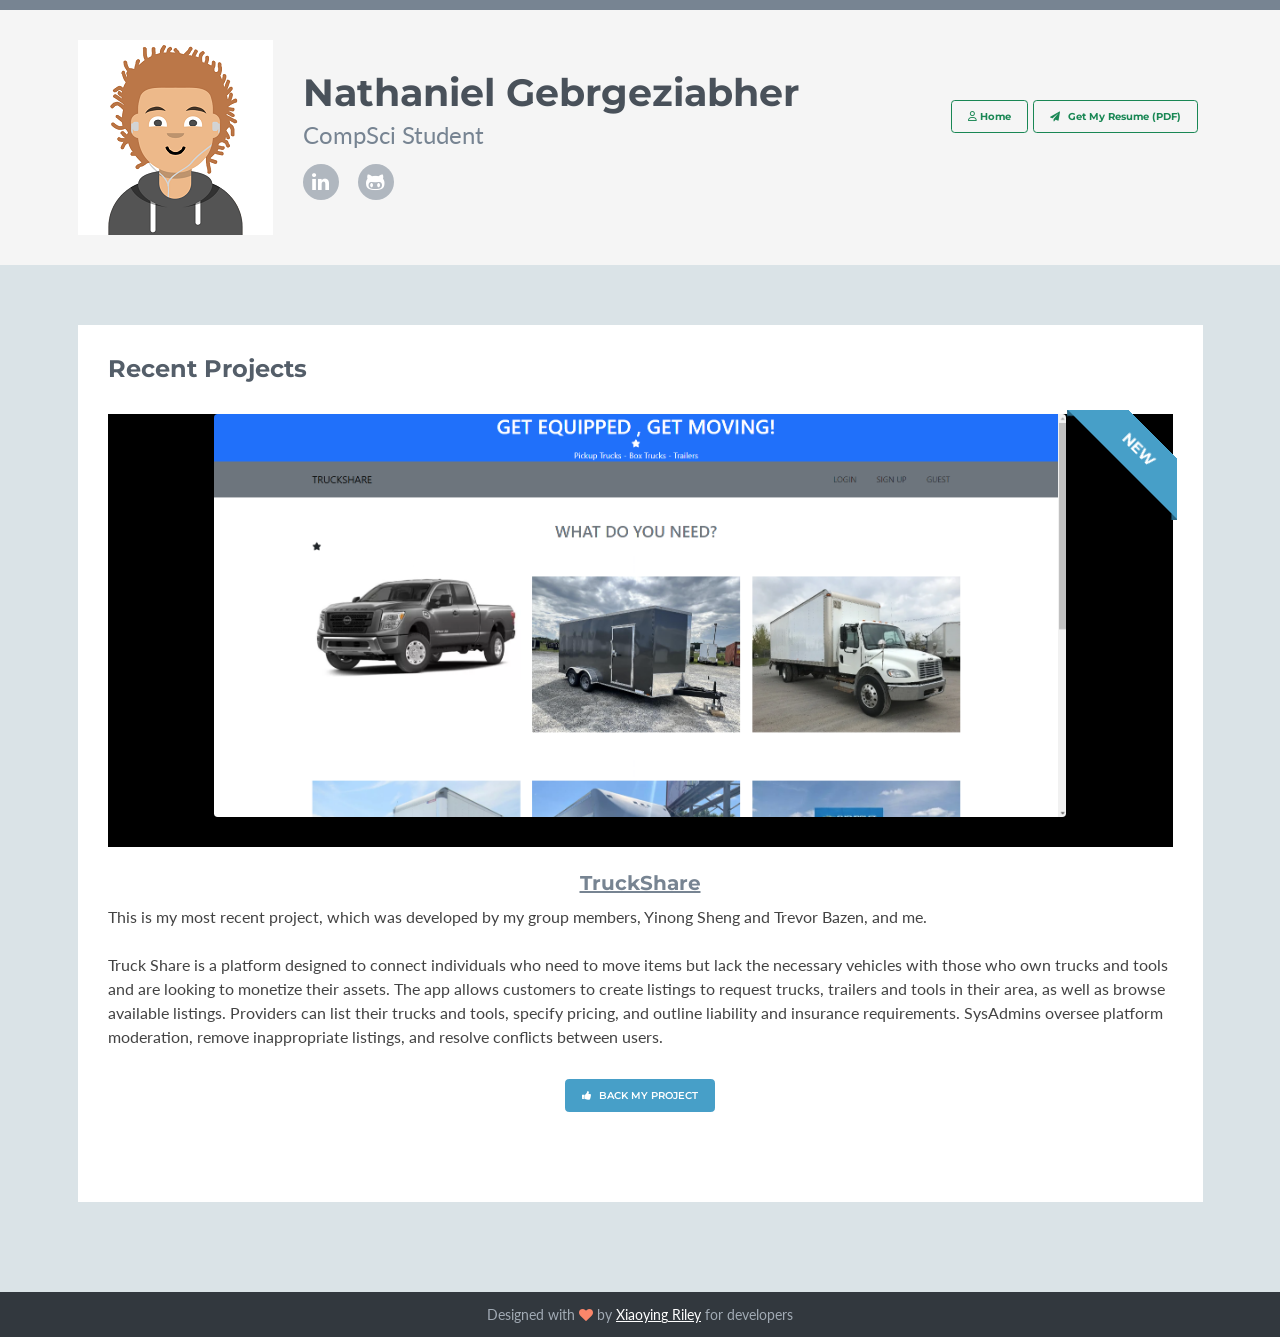
==== projects.html @ 09d4ef80 "projects" ====
<!DOCTYPE html>
<html lang="en">
<head>
    <title>Nathaniel Gebregziabher - Projects</title>
    <!-- Meta -->
    <meta charset="utf-8">
    <meta http-equiv="X-UA-Compatible" content="IE=edge">
    <meta name="viewport" content="width=device-width, initial-scale=1.0">
    <link rel="shortcut icon" href="favicon.ico">
    <link href='http://fonts.googleapis.com/css?family=Lato:300,400,300italic,400italic' rel='stylesheet'
          type='text/css'>
    <link href='http://fonts.googleapis.com/css?family=Montserrat:400,700' rel='stylesheet' type='text/css'>
    <!-- Global CSS -->
    <link rel="stylesheet" href="assets/plugins/bootstrap/css/bootstrap.min.css">
    <link rel="stylesheet"
          href="https://cdnjs.cloudflare.com/ajax/libs/font-awesome/6.0.0-beta3/css/all.min.css"/>
    <link href="https://cdn.jsdelivr.net/npm/bootstrap@5.3.0-alpha1/dist/css/bootstrap.min.css"
          rel="stylesheet"/>
    <!--    Plugins CSS-->
    <link rel="stylesheet" href="assets/plugins/font-awesome/css/font-awesome.css">
    <!-- Theme CSS -->
    <link id="theme-style" rel="stylesheet" href="assets/css/styles.css">
</head>
<body>
<!-- ******HEADER****** -->
<header class="header">
    <div class="container">
        <img class="profile-image img-responsive pull-left" src="assets/images/avatar.png" alt="Avatar"/>
        <div class="profile-content pull-left">
            <h1 class="name">Nathaniel Gebrgeziabher</h1>
            <h2 class="desc">CompSci Student</h2>
            <ul class="social list-inline">
                <li class="list-inline-item">
                    <a href="http://linkedin.com/in/nathaniel-gebregziabher-b1441126b">
                        <i class="fa fa-linkedin"></i>
                    </a>
                </li>
                <li class="list-inline-item">
                    <a href="https://github.com/NateG1102">
                        <i class="fa fa-github-alt"></i>
                    </a>
                </li>
            </ul>
        </div>
        <div class="col-12 col-md-auto pull-right">
            <a class="btn btn-outline-success me-2" href="assets/files/resume (1).pdf" target="_blank"><i
                    class="fa fa-paper-plane"></i>
                Get My Resume (PDF)</a>
        </div><!--//col-->
        <div class="col-12 col-md-auto pull-right">
            <a class="btn btn-outline-success me-2" href="index.html" target="_blank"><i
                    class="fa-regular fa-user"></i>
                Home</a>
        </div><!--//col-->
    </div>
    <!--//container-->
</header>
<div class="container sections-wrapper">
    <div class="primary ">
        <!--//section-->
        <section class="latest section">
            <div class="section-inner" id="projects" name="projects">
                <h2 class="heading">Recent Projects</h2>
                <div class="item featured text-center">

                    <div class="featured-image has-ribbon" style="background-color:black">
                        <a href="https://github.com/kylinblue/TruckShare-CSC340" target="_blank">
                            <img class="img-fluid project-image rounded shadow-sm"
                                 src="assets/images/projects/TruckShare.png" alt="project name"
                                 style="width:80%"/>
                        </a>
                        <div class="ribbon">
                            <div class="text">New</div>
                        </div>
                    </div>

                    <h3 class="title mb-3"><a href="https://github.com/kylinblue/TruckShare-CSC340"
                                              target="_blank"> <br>TruckShare</a>
                    </h3>

                    <div class="desc text-start">
                        <p>This is my most recent project, which was developed by my group members, Yinong Sheng and Trevor Bazen, and me.
                            <br><br> Truck Share is a platform designed to connect individuals who need to move items but lack the necessary
                            vehicles with those who own trucks and tools and are looking to monetize their assets. The app allows customers to
                            create listings to request trucks, trailers and tools in their area, as well as browse available listings. Providers
                            can list their trucks and tools, specify pricing, and outline liability and insurance requirements. SysAdmins oversee
                            platform moderation, remove inappropriate listings, and resolve conflicts between users. </p>
                    </div><!--//desc-->
                    <a class="btn btn-cta-secondary" href="https://github.com/uncg-csc340/dyvert" target="_blank"><i
                            class="fa fa-thumbs-up"></i> Back my project</a>
                </div><!--//item-->
                <!--//content comes from API-->
                <div id="gallery"
                     class="row row-cols-1 row-cols-md-4 g-4 justify-content-center mt-auto github-link">

                </div>
            </div>
            <!--//section-inner-->
        </section>
        <!--//section-->
    </div>
</div>

<!-- ******FOOTER****** -->
<footer class="footer">
    <div class="container text-center">
        <!--/* This template is released under the Creative Commons Attribution 3.0 License. Please keep the attribution link below when using for your own project. Thank you for your support. :) If you'd like to use the template without the attribution, you can check out other license options via our website: themes.3rdwavemedia.com */-->
        <small class="copyright">Designed with <i class="fa fa-heart"></i> by <a href="http://themes.3rdwavemedia.com"
                                                                                 target="_blank">Xiaoying Riley</a> for
            developers </small>
    </div>
    <!--//container-->
</footer>
<!--//footer-->
<!-- Javascript -->
<script type="text/javascript" src="assets/plugins/jquery-1.11.3.min.js"></script>
<script type="text/javascript" src="assets/plugins/bootstrap/js/bootstrap.min.js"></script>
<script type="text/javascript" src="assets/plugins/jquery-rss/dist/jquery.rss.min.js"></script>
<!-- custom js -->
<script type="text/javascript" src="assets/js/main.js"></script>

</body>
</html>
---- assets/css/styles.css ----
/*   
 * Template Name: Developer - Responsive Website Template for Developers
 * Version: 1.5
 * Author: Xiaoying Riley
 * Twitter: @3rdwave_themes
 * License: Creative Commons Attribution 3.0 License
 * Website: http://themes.3rdwavemedia.com/
*/
/* ======= Base ======= */
body {
  font-family: 'Lato', arial, sans-serif;
  color: #434343;
  background: #DAE3E7;
  font-size: 16px;
  -webkit-font-smoothing: antialiased;
  -moz-osx-font-smoothing: grayscale;
}
h1,
h2,
h3,
h4,
h5,
h6 {
  font-family: 'Montserrat', sans-serif;
  font-weight: 700;
  color: #778492;
}
a {
  color: #3AAA64;
  -webkit-transition: all 0.4s ease-in-out;
  -moz-transition: all 0.4s ease-in-out;
  -ms-transition: all 0.4s ease-in-out;
  -o-transition: all 0.4s ease-in-out;
}
a:hover {
  text-decoration: underline;
  color: #5f6b77;
  color: #2d844e;
}
a:focus {
  text-decoration: none;
}
.btn,
a.btn {
  -webkit-transition: all 0.4s ease-in-out;
  -moz-transition: all 0.4s ease-in-out;
  -ms-transition: all 0.4s ease-in-out;
  -o-transition: all 0.4s ease-in-out;
  font-family: 'Montserrat', arial, sans-serif;
  padding: 8px 16px;
  font-weight: bold;
}
.btn .fa,
a.btn .fa {
  margin-right: 5px;
}
.btn:focus,
a.btn:focus {
  color: #fff;
}
a.btn-cta-primary,
.btn-cta-primary {
  background: #54ba4e;
  border: 1px solid #54ba4e;
  color: #fff;
  font-weight: 600;
  text-transform: uppercase;
}
a.btn-cta-primary:hover,
.btn-cta-primary:hover {
  background: #49ac43;
  border: 1px solid #49ac43;
  color: #fff;
}
a.btn-cta-secondary,
.btn-cta-secondary {
  background: #479FC8;
  border: 1px solid #479FC8;
  color: #fff;
  font-weight: 600;
  text-transform: uppercase;
}
a.btn-cta-secondary:hover,
.btn-cta-secondary:hover {
  background: #3893bd;
  border: 1px solid #3893bd;
  color: #fff;
}
.text-highlight {
  color: #32383e;
}
.label-theme {
  background: #3AAA64;
  font-size: 12px;
}
a.dotted-link {
  border-bottom: 1px dotted #778492;
  color: #778492;
}
a.dotted-link:hover {
  text-decoration: none;
  color: #49515a;
}
/*
iframe {

    .header {
        padding: 0;
    }
}

.iframe-wrapper {
    overflow: auto;
    -webkit-overflow-scrolling:touch;
}
*/
/* ======= Header ======= */
.header {
  padding: 30px 0;
  background: #f5f5f5;
  border-top: 10px solid #778492;
}
.header .btn {
  margin-top: 60px;
  font-weight: bold;
}
.header .profile-image {
  margin-right: 30px;
}
.header .profile-content .name {
  color: #49515a;
  font-size: 38px;
  margin-bottom: 5px;
  margin-top: 30px;
}
.header .profile-content .desc {
  color: #778492;
  font-family: "Lato", arial, sans-serif;
  font-weight: 400;
  font-size: 24px;
  margin-top: 0;
  margin-bottom: 15px;
}
.header .profile-content .social a {
  background: #b0b7bf;
  width: 36px;
  height: 36px;
  display: inline-block;
  -webkit-border-radius: 50%;
  -moz-border-radius: 50%;
  -ms-border-radius: 50%;
  -o-border-radius: 50%;
  border-radius: 50%;
  -moz-background-clip: padding;
  -webkit-background-clip: padding-box;
  background-clip: padding-box;
  color: #fff;
  text-align: center;
}
.header .profile-content .social a:hover {
  background: #778492;
}
.header .profile-content .social a .fa {
  font-size: 20px;
  padding-top: 8px;
}
/* ======= Sections======= */
.sections-wrapper {
  padding-top: 60px;
  padding-bottom: 60px;
}
.section {
  margin-bottom: 30px;
}
.section .section-inner {
  background: #fff;
  padding: 30px;
}
.section .heading {
  margin-top: 0;
  margin-bottom: 30px;
  color: #545e69;
  font-size: 24px;
}
.section .content .more-link .fa {
  margin-right: 5px;
  font-size: 14px;
}
/* About Section */
/* Latest Section */
/* Latest Section */
.latest .item {
  margin-bottom: 30px;
}

.latest .item .title {
  font-size: 18px;
  margin-top: 0;
}

.latest .item .title .label {
  margin-left: 5px;
  font-size: 12px;
}

.latest .item .title a {
  color: #778492;
}

.latest .item .title a:hover {
  color: #5f6b77;
}

.latest .item .project-image:hover {
  -webkit-opacity: 0.8;
  -moz-opacity: 0.8;
  opacity: 0.8;
}

.latest .divider {
  margin-bottom: 60px;
}

.latest .featured {
  margin-bottom: 60px;
}

.latest .featured .title {
  font-size: 20px;
  margin-bottom: 5px;
  font-size: 20px;
}

.latest .featured .summary {
  margin-bottom: 30px;
  color: #778492;
}

.latest .featured img {
  margin-bottom: 30px;
}

.latest .featured-image {
  position: relative;
}

.latest .featured .desc {
  margin-bottom: 30px;
}

.latest .has-ribbon {
  position: relative;
  display: inline-block;
}

.latest .has-ribbon .text {
  background: #3AAA64;
  color: #fff;
}

.latest .has-ribbon .ribbon {
  position: absolute;
  top: -4px;
  right: -4px;
  width: 110px;
  height: 110px;
  overflow: hidden;
}

.latest .has-ribbon .ribbon .text {
  font-family: 'Montserrat', sans-serif;
  position: relative;
  left: -8px;
  top: 18px;
  width: 158px;
  padding: 10px 10px;
  font-size: 15px;
  font-weight: bold;
  text-align: center;
  text-transform: uppercase;
  color: #fff;
  background-color: #479FC8;
  -webkit-transform: rotate(45deg) translate3d(0, 0, 0);
  -moz-transform: rotate(45deg) translate3d(0, 0, 0);
  -ms-transform: rotate(45deg) translate3d(0, 0, 0);
  -o-transform: rotate(45deg) translate3d(0, 0, 0);
  }

.latest .has-ribbon .ribbon .text:before, .latest .has-ribbon .ribbon .text:after {
  content: '';
  position: absolute;
  bottom: -5px;
  border-top: 5px solid #276582;
  border-left: 5px solid transparent;
  border-right: 5px solid transparent;
}

.latest .has-ribbon .ribbon .text:before {
  left: 0;
}

.latest .has-ribbon .ribbon .text:after {
  right: 0;
}
/* Projects Section */
.projects .item {
  margin-bottom: 30px;
}
.projects .item .title {
  font-size: 16px;
  margin-top: 0;
  margin-bottom: 5px;
  line-height: 1.5;
}
.projects .item .title a {
  color: #778492;
}
.projects .item .title a:hover {
  color: #5f6b77;
}
/* Work Section */
.experience .item {
  margin-bottom: 30px;
}
.experience .item .title {
  font-size: 16px;
  margin-top: 0;
  margin-bottom: 5px;
  line-height: 1.5;
}
.experience .item .title .place {
  color: #999;
  font-weight: normal;
}
.experience .item .title .place a {
  color: #999;
}
.experience .item .title .place a:hover {
  color: #666666;
}
.experience .item .title .year {
  color: #999;
  font-weight: normal;
}
/* Git section */
.github-graph {
  margin-bottom: 30px;
}
.github-graph .js-calendar-graph-svg {
  max-width: 100%;
}
.ghfeed {
  height: 600px;
}
.ghfeed,
.ghfeed *,
.ghfeed *:before,
.ghfeed *:after {
  -webkit-box-sizing: content-box;
  -moz-box-sizing: content-box;
  box-sizing: content-box;
}
/* Info Section */
.info .fa {
  margin-right: 15px;
  color: #ccd1d6;
}
.info .fa.fa-envelope-o {
  font-size: 14px;
}
.info ul {
  margin-bottom: 0;
}
.info li {
  margin-bottom: 15px;
}
.info li:last-child {
  margin-bottom: 0;
}
/* Skills Section */
.skills .intro {
  margin-bottom: 30px;
}
.skills .skillset .item {
  margin-bottom: 30px;
}
.skills .skillset .level-title {
  font-size: 16px;
  position: relative;
  margin-top: 0;
  margin-bottom: 10;
}
.skills .skillset .level-title .level-label {
  color: #ccd1d6;
  font-size: 14px;
  font-weight: 400;
  font-family: "Lato", arial, sans-serif;
  position: absolute;
  right: 0;
  top: 0;
}
.skills .skillset .level-bar {
  height: 15px;
  background: #e8e8e8;
}
.skills .skillset .level-bar-inner {
  height: 15px;
  background: #66cb8c;
}
/* Testimonials section */
.testimonials .item {
  margin-bottom: 30px;
}
.testimonials .item:last-child {
  margin-bottom: 0;
}
.testimonials .item .quote {
  color: #666;
  font-size: 16px;
  border-left-color: #9fdeb7;
  margin-bottom: 15px;
}
.testimonials .item .quote .fa {
  color: #79d19a;
  margin-right: 15px;
}
.testimonials .item .source {
  font-size: 14px;
  padding-left: 30px;
  font-weight: 500;
}
.testimonials .item .source .name {
  color: #939ea9;
  font-weight: 600;
}
.testimonials .item .source .title {
  color: #999;
}
/* Education section */
.education .item {
  margin-bottom: 30px;
}
.education .item:last-child {
  margin-bottom: 0;
}
.education .item .title {
  font-size: 18px;
  margin-top: 0;
}
.education .item .university {
  font-family: "Lato", arial, sans-serif;
  font-size: 16px;
  color: #999;
  font-weight: 600;
  padding-left: 15px;
}
.education .item .coursework {
  font-family: "Lato", arial, sans-serif;
  font-size: 14px;
  color: #999;
  font-weight: 600;
  padding-left: 10px;
}
.education .item .university .year {
  color: #b0b7bf;
  font-weight: 500;
}
/* Language Section */
.languages .item {
  margin-bottom: 15px;
}
.languages .item .title {
  color: #778492;
}
.languages .item .level {
  color: #999;
}
.languages .item:last-child {
  margin-bottom: 0;
}
.languages .item .fa {
  color: #79d19a;
}
/* Blog Section */
.blog .item {
  margin-bottom: 30px;
}
.blog .item .title {
  font-size: 18px;
  line-height: 1.3;
}
.blog .item .title a {
  color: #778492;
}
.blog .item .title a:hover {
  color: #5f6b77;
}
.blog .item:last-child {
  margin-bottom: 0;
}
/* List section */
.list ul li {
  margin-bottom: 10px;
}
.list ul li .fa {
  margin-right: 5px;
}
.list ul li a {
  color: #778492;
}
.list ul li a:hover {
  color: #49515a;
}
/* Credits */
.credits ul li {
  margin-bottom: 10px;
}
.credits ul li .fa {
  margin-right: 5px;
}
.credits ul li a {
  color: #778492;
}
.credits ul li a:hover {
  color: #49515a;
}
.credits .btn {
  margin-bottom: 15px;
}
/* ======= Footer ======= */
.footer {
  background: #32383e;
  color: #fff;
  padding: 10px 0;
}
.footer .copyright {
  line-height: 1.6;
  color: #a1aab4;
  font-size: 14px;
}
.footer a {
  color: #fff;
}
.footer .fa-heart {
  color: #fb866a;
}
/* Extra small devices (phones, less than 768px) */
@media (max-width: 767px) {
  .header {
    text-align: center;
  }
  .header .profile-image {
    float: none !important;
    margin: 0 auto;
  }
  .header .profile-content {
    float: none !important;
    text-align: center;
  }
  .header .btn {
    margin-top: 30px;
    float: none !important;
  }
  .project-image {
    margin-bottom: 15px;
  }
}
/* Small devices (tablets, 768px and up) */
/* Medium devices (desktops, 992px and up) */
/* Large devices (large desktops, 1200px and up) */
/* Ex-Large devices (large desktops, 1200px and up) */
@media (min-width: 1400px) {
  .container {
    width: 1360px;
  }
}
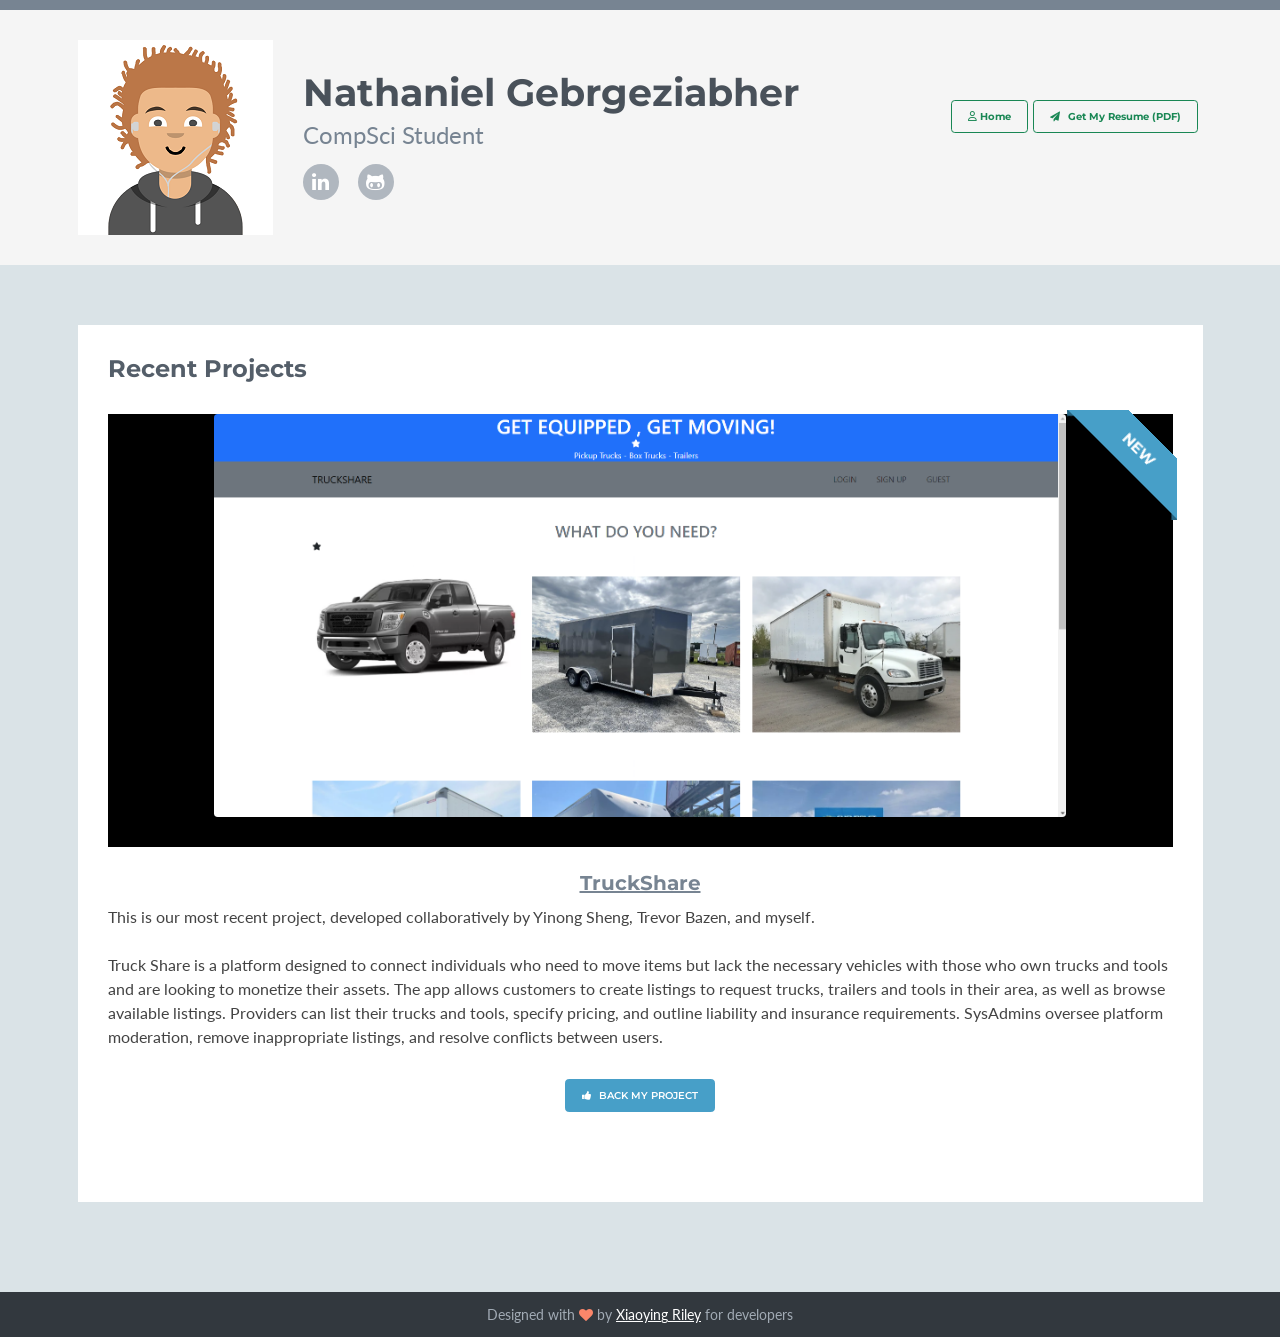
==== commit 4a8dc554: "projects" ====
--- a/projects.html
+++ b/projects.html
@@ -79,7 +79,7 @@
                     </h3>
 
                     <div class="desc text-start">
-                        <p>This is my most recent project, which was developed by my group members, Yinong Sheng and Trevor Bazen, and me.
+                        <p>This is our most recent project, developed collaboratively by Yinong Sheng, Trevor Bazen, and myself.
                             <br><br> Truck Share is a platform designed to connect individuals who need to move items but lack the necessary
                             vehicles with those who own trucks and tools and are looking to monetize their assets. The app allows customers to
                             create listings to request trucks, trailers and tools in their area, as well as browse available listings. Providers
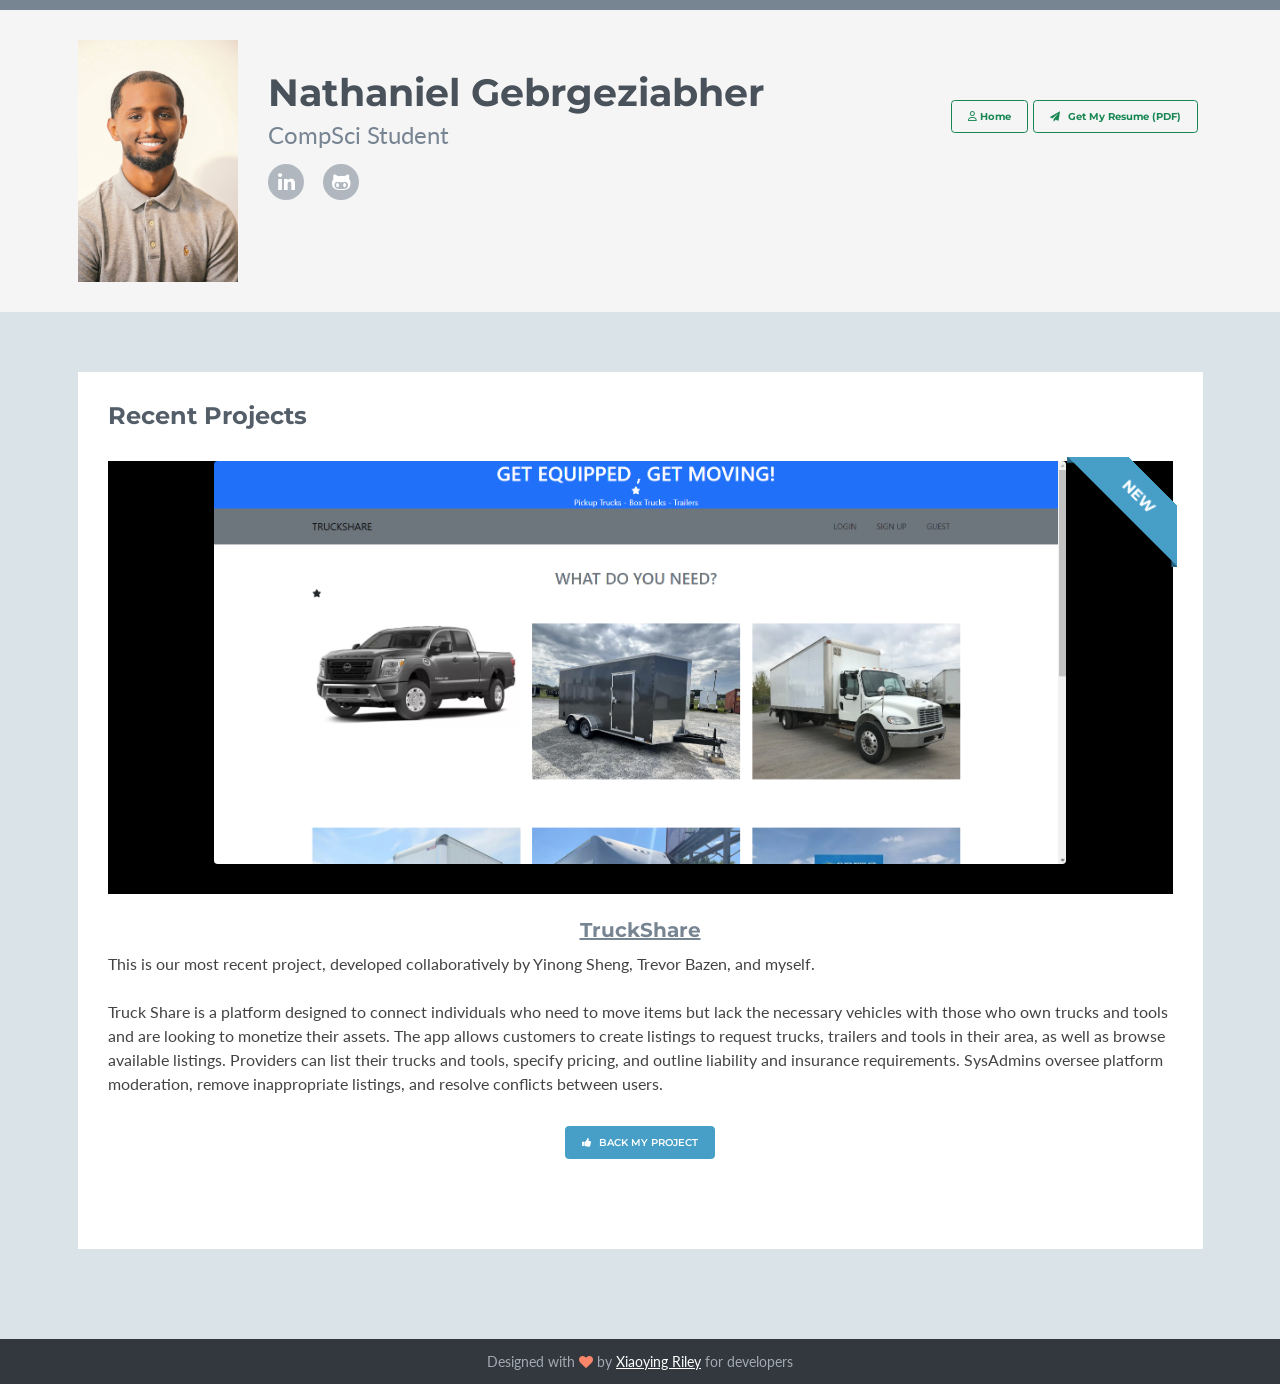
==== commit 0fb8cb9e: "projects" ====
--- a/projects.html
+++ b/projects.html
@@ -25,7 +25,7 @@
 <!-- ******HEADER****** -->
 <header class="header">
     <div class="container">
-        <img class="profile-image img-responsive pull-left" src="assets/images/avatar.png" alt="Avatar"/>
+        <img class="profile-image img-responsive pull-left" src="assets/images/DSC_3402.jpg" alt="Avatar" height="241.84" width="160.92"/>
         <div class="profile-content pull-left">
             <h1 class="name">Nathaniel Gebrgeziabher</h1>
             <h2 class="desc">CompSci Student</h2>
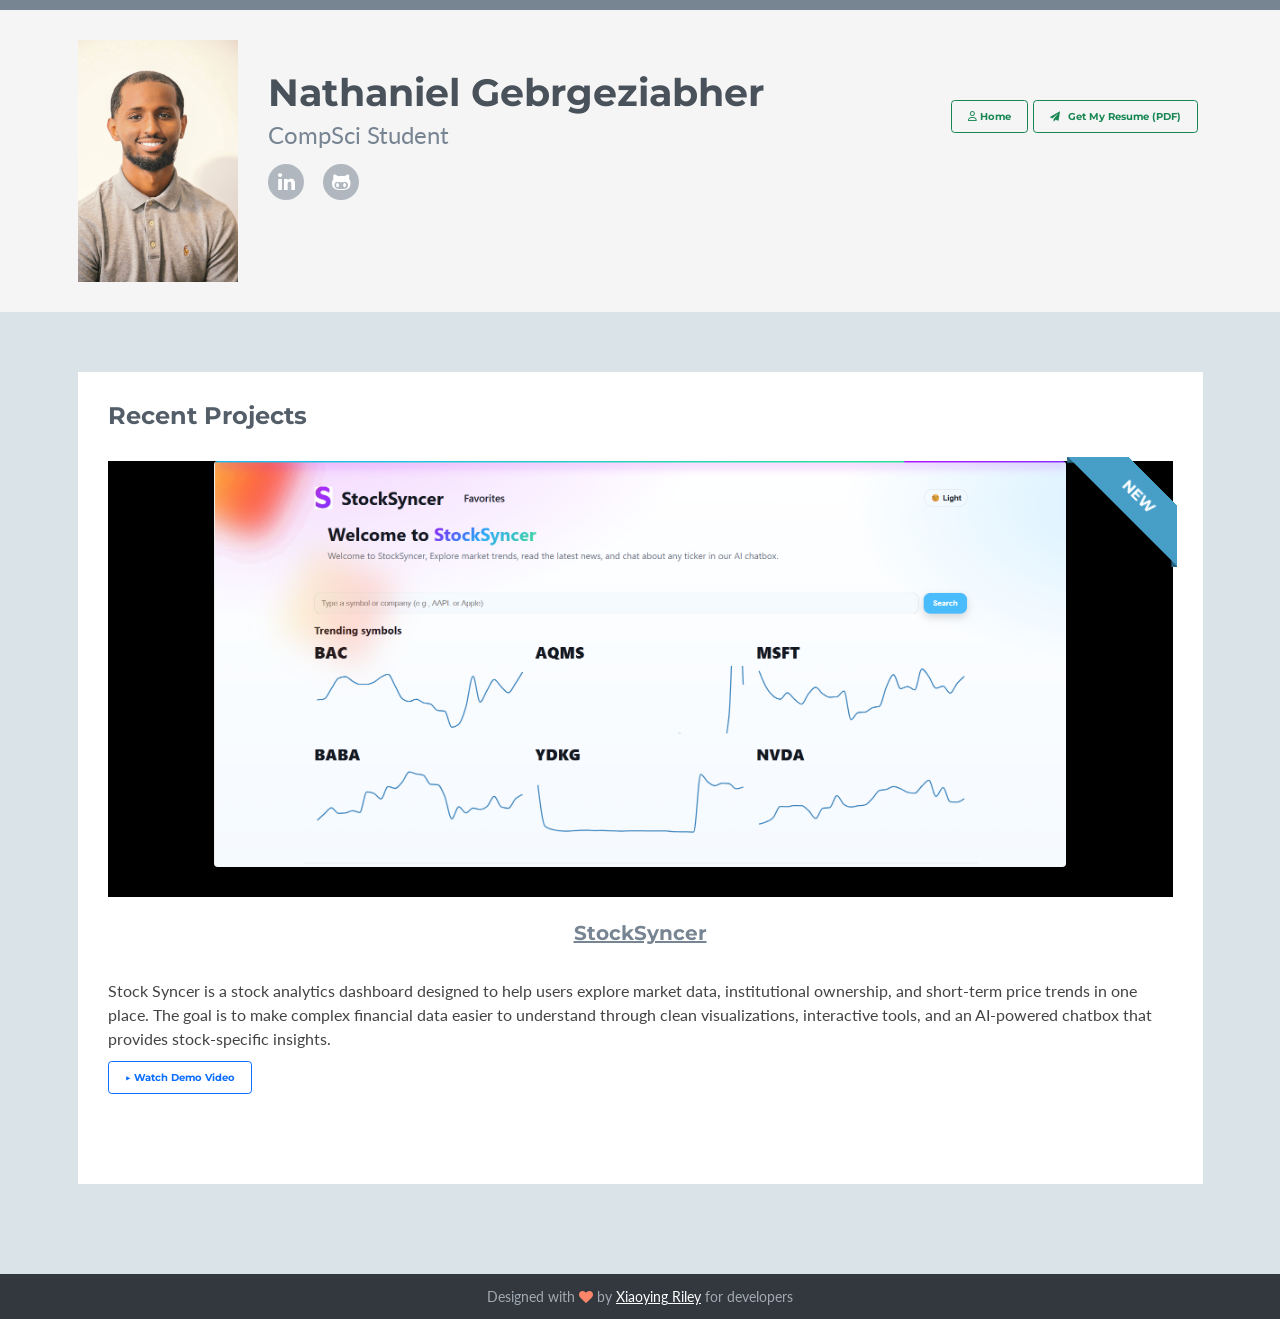
==== commit 997a3f7e: "finish" ====
--- a/projects.html
+++ b/projects.html
@@ -43,7 +43,7 @@
             </ul>
         </div>
         <div class="col-12 col-md-auto pull-right">
-            <a class="btn btn-outline-success me-2" href="assets/files/resume (1).pdf" target="_blank"><i
+            <a class="btn btn-outline-success me-2" href="assets/files/FixedResume.pdf" target="_blank"><i
                     class="fa fa-paper-plane"></i>
                 Get My Resume (PDF)</a>
         </div><!--//col-->
@@ -64,9 +64,8 @@
                 <div class="item featured text-center">
 
                     <div class="featured-image has-ribbon" style="background-color:black">
-                        <a href="https://github.com/kylinblue/TruckShare-CSC340" target="_blank">
                             <img class="img-fluid project-image rounded shadow-sm"
-                                 src="assets/images/projects/TruckShare.png" alt="project name"
+                                 src="assets/images/Stock.png" alt="project name"
                                  style="width:80%"/>
                         </a>
                         <div class="ribbon">
@@ -74,21 +73,17 @@
                         </div>
                     </div>
 
-                    <h3 class="title mb-3"><a href="https://github.com/kylinblue/TruckShare-CSC340"
-                                              target="_blank"> <br>TruckShare</a>
+                    <h3 class="title mb-3"><a href="https://github.com/NateG1102/Capstone"
+                                              target="_blank"> <br>StockSyncer</a>
                     </h3>
 
                     <div class="desc text-start">
-                        <p>This is our most recent project, developed collaboratively by Yinong Sheng, Trevor Bazen, and myself.
-                            <br><br> Truck Share is a platform designed to connect individuals who need to move items but lack the necessary
-                            vehicles with those who own trucks and tools and are looking to monetize their assets. The app allows customers to
-                            create listings to request trucks, trailers and tools in their area, as well as browse available listings. Providers
-                            can list their trucks and tools, specify pricing, and outline liability and insurance requirements. SysAdmins oversee
-                            platform moderation, remove inappropriate listings, and resolve conflicts between users. </p>
-                    </div><!--//desc-->
-                    <a class="btn btn-cta-secondary" href="https://github.com/uncg-csc340/dyvert" target="_blank"><i
-                            class="fa fa-thumbs-up"></i> Back my project</a>
-                </div><!--//item-->
+                            <br> Stock Syncer is a stock analytics dashboard designed to help users explore market data, institutional ownership, and short-term price trends in one place. The goal is to make complex financial data easier to understand through clean visualizations, interactive tools, and an AI-powered chatbox that provides stock-specific insights. </p>
+                            <a href="assets/images/project vid (1).mp4"
+   class="btn btn-outline-primary">
+    ▶ Watch Demo Video
+</a>
+                    
                 <!--//content comes from API-->
                 <div id="gallery"
                      class="row row-cols-1 row-cols-md-4 g-4 justify-content-center mt-auto github-link">
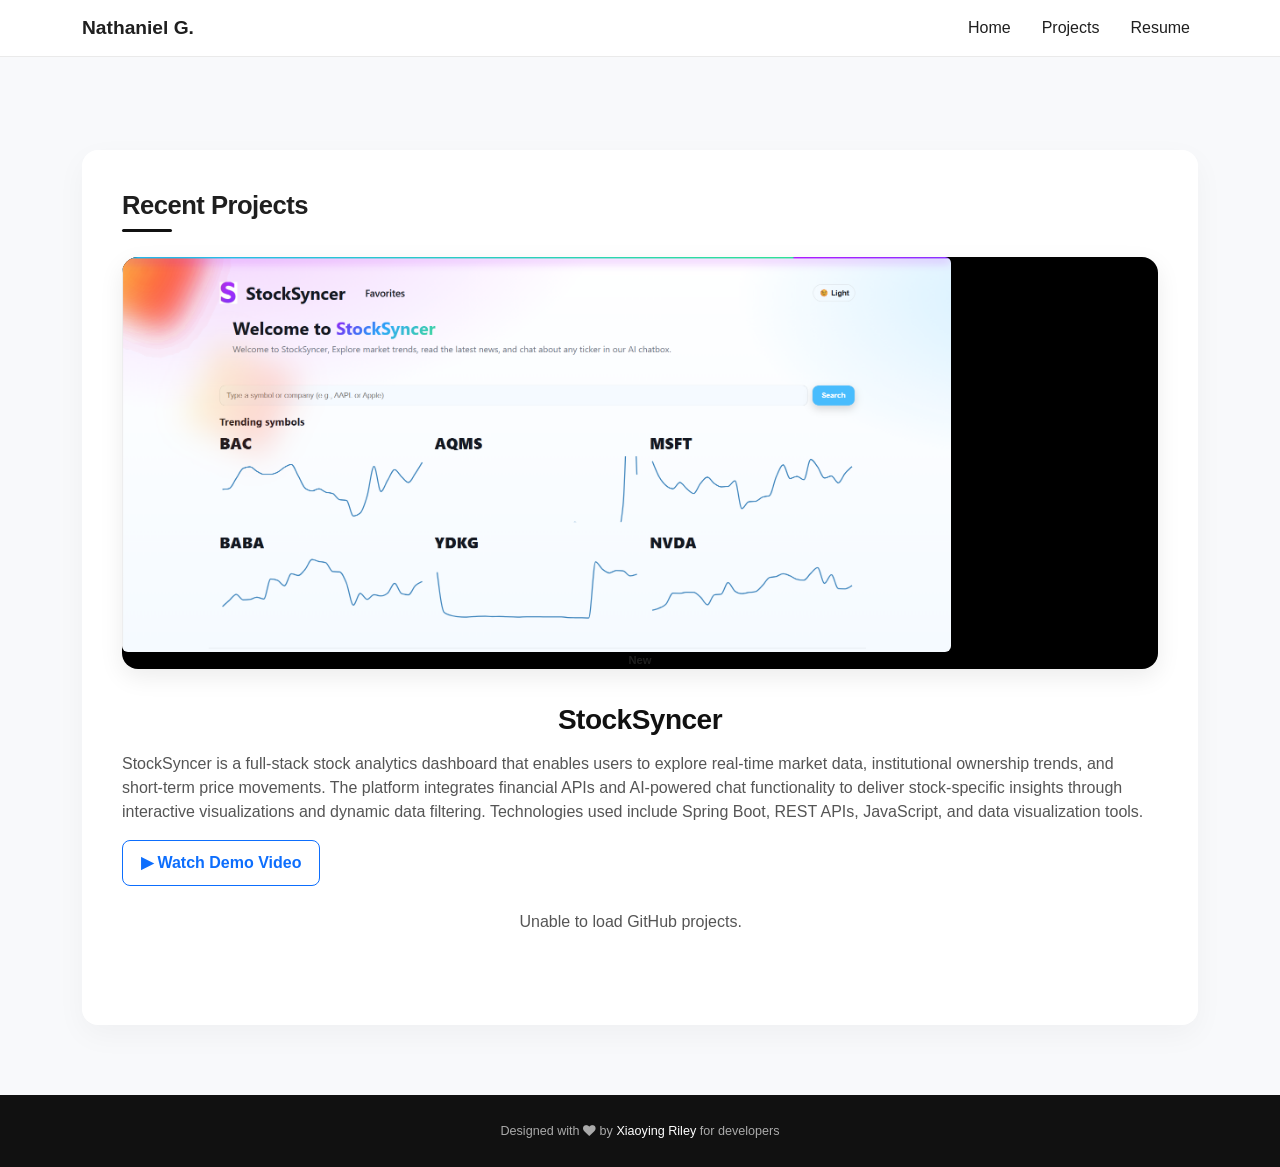
==== commit 10f39468: "3/4" ====
--- a/projects.html
+++ b/projects.html
@@ -11,50 +11,101 @@
           type='text/css'>
     <link href='http://fonts.googleapis.com/css?family=Montserrat:400,700' rel='stylesheet' type='text/css'>
     <!-- Global CSS -->
-    <link rel="stylesheet" href="assets/plugins/bootstrap/css/bootstrap.min.css">
+    <link href="https://cdn.jsdelivr.net/npm/bootstrap@5.3.2/dist/css/bootstrap.min.css" rel="stylesheet"/>
     <link rel="stylesheet"
           href="https://cdnjs.cloudflare.com/ajax/libs/font-awesome/6.0.0-beta3/css/all.min.css"/>
     <link href="https://cdn.jsdelivr.net/npm/bootstrap@5.3.0-alpha1/dist/css/bootstrap.min.css"
           rel="stylesheet"/>
+          
     <!--    Plugins CSS-->
     <link rel="stylesheet" href="assets/plugins/font-awesome/css/font-awesome.css">
     <!-- Theme CSS -->
     <link id="theme-style" rel="stylesheet" href="assets/css/styles.css">
 </head>
+<script src="https://cdn.jsdelivr.net/npm/bootstrap@5.3.2/dist/js/bootstrap.bundle.min.js"></script>
+
+<script>
+document.addEventListener("DOMContentLoaded", function () {
+
+  const username = "NateG1102";
+  const gallery = document.getElementById("gallery");
+
+  fetch(`https://api.github.com/users/${username}/repos?sort=updated`)
+    .then(response => response.json())
+    .then(repos => {
+
+      repos
+        .filter(repo => !repo.fork)
+        .slice(0, 6)
+        .forEach(repo => {
+
+          const card = document.createElement("div");
+          card.className = "col";
+
+          card.innerHTML = `
+            <div class="card h-100 shadow-sm">
+              <div class="card-body d-flex flex-column">
+                <h5 class="card-title">${repo.name}</h5>
+                <p class="card-text">
+                  ${repo.description ? repo.description : "No description provided."}
+                </p>
+                <div class="mt-auto">
+                  <a href="${repo.html_url}" target="_blank"
+                     class="btn btn-dark btn-sm">
+                     View on GitHub
+                  </a>
+                </div>
+              </div>
+            </div>
+          `;
+
+          gallery.appendChild(card);
+        });
+
+    })
+    .catch(error => {
+      gallery.innerHTML = "<p>Unable to load GitHub projects.</p>";
+      console.error(error);
+    });
+
+});
+</script>
+
 <body>
 <!-- ******HEADER****** -->
-<header class="header">
+<nav class="navbar navbar-expand-lg fixed-top modern-navbar">
     <div class="container">
-        <img class="profile-image img-responsive pull-left" src="assets/images/DSC_3402.jpg" alt="Avatar" height="241.84" width="160.92"/>
-        <div class="profile-content pull-left">
-            <h1 class="name">Nathaniel Gebrgeziabher</h1>
-            <h2 class="desc">CompSci Student</h2>
-            <ul class="social list-inline">
-                <li class="list-inline-item">
-                    <a href="http://linkedin.com/in/nathaniel-gebregziabher-b1441126b">
-                        <i class="fa fa-linkedin"></i>
+        <a class="navbar-brand fw-bold" href="index.html">
+            Nathaniel G.
+        </a>
+
+        <button class="navbar-toggler" type="button" data-bs-toggle="collapse" data-bs-target="#navbarNav"
+            aria-controls="navbarNav" aria-expanded="false" aria-label="Toggle navigation">
+            <span class="navbar-toggler-icon"></span>
+        </button>
+
+        <div class="collapse navbar-collapse justify-content-end" id="navbarNav">
+            <ul class="navbar-nav align-items-center">
+
+                <li class="nav-item">
+                    <a class="nav-link" href="index.html">Home</a>
+                </li>
+
+                <li class="nav-item">
+                    <a class="nav-link active" href="projects.html">Projects</a>
+                </li>
+
+                <li class="nav-item">
+                    <a class="nav-link" href="assets/files/Final Resume.pdf" target="_blank">
+                        Resume
                     </a>
                 </li>
-                <li class="list-inline-item">
-                    <a href="https://github.com/NateG1102">
-                        <i class="fa fa-github-alt"></i>
-                    </a>
-                </li>
+
+                
             </ul>
         </div>
-        <div class="col-12 col-md-auto pull-right">
-            <a class="btn btn-outline-success me-2" href="assets/files/FixedResume.pdf" target="_blank"><i
-                    class="fa fa-paper-plane"></i>
-                Get My Resume (PDF)</a>
-        </div><!--//col-->
-        <div class="col-12 col-md-auto pull-right">
-            <a class="btn btn-outline-success me-2" href="index.html" target="_blank"><i
-                    class="fa-regular fa-user"></i>
-                Home</a>
-        </div><!--//col-->
     </div>
-    <!--//container-->
-</header>
+</nav>
 <div class="container sections-wrapper">
     <div class="primary ">
         <!--//section-->
@@ -78,8 +129,15 @@
                     </h3>
 
                     <div class="desc text-start">
-                            <br> Stock Syncer is a stock analytics dashboard designed to help users explore market data, institutional ownership, and short-term price trends in one place. The goal is to make complex financial data easier to understand through clean visualizations, interactive tools, and an AI-powered chatbox that provides stock-specific insights. </p>
-                            <a href="assets/images/project vid (1).mp4"
+<p>
+    StockSyncer is a full-stack stock analytics dashboard that enables users to explore real-time market data,
+    institutional ownership trends, and short-term price movements.
+
+    The platform integrates financial APIs and AI-powered chat functionality to deliver stock-specific insights through
+    interactive visualizations and dynamic data filtering.
+
+    Technologies used include Spring Boot, REST APIs, JavaScript, and data visualization tools.
+</p>                  <a href="assets/images/project vid (1).mp4"
    class="btn btn-outline-primary">
     ▶ Watch Demo Video
 </a>
@@ -107,10 +165,7 @@
     <!--//container-->
 </footer>
 <!--//footer-->
-<!-- Javascript -->
-<script type="text/javascript" src="assets/plugins/jquery-1.11.3.min.js"></script>
-<script type="text/javascript" src="assets/plugins/bootstrap/js/bootstrap.min.js"></script>
-<script type="text/javascript" src="assets/plugins/jquery-rss/dist/jquery.rss.min.js"></script>
+
 <!-- custom js -->
 <script type="text/javascript" src="assets/js/main.js"></script>
 
--- a/assets/css/styles.css
+++ b/assets/css/styles.css
@@ -1,576 +1,350 @@
-/*   
- * Template Name: Developer - Responsive Website Template for Developers
- * Version: 1.5
- * Author: Xiaoying Riley
- * Twitter: @3rdwave_themes
- * License: Creative Commons Attribution 3.0 License
- * Website: http://themes.3rdwavemedia.com/
-*/
-/* ======= Base ======= */
+/* ================================
+   MODERN PORTFOLIO CSS
+   Nathaniel Gebregziabher
+================================ */
+/* ===============================
+   LIGHT / DARK MODE VARIABLES
+================================ */
+
+:root {
+  --bg-color: #f8f9fb;
+  --card-bg: #ffffff;
+  --text-color: #1f1f1f;
+  --muted-text: #6c757d;
+  --border-color: #eaeaea;
+  --nav-bg: #ffffff;
+  --btn-bg: #111;
+  --btn-text: #ffffff;
+}
+
+body.dark-mode {
+  --bg-color: #0f1115;
+  --card-bg: #181a20;
+  --text-color: #f1f1f1;
+  --muted-text: #a0a3aa;
+  --border-color: #2a2d35;
+  --nav-bg: #14161b;
+  --btn-bg: #ffffff;
+  --btn-text: #111;
+}
+/* ===== GLOBAL RESET ===== */
+
+* {
+  margin: 0;
+  padding: 0;
+  box-sizing: border-box;
+}
+
 body {
-  font-family: 'Lato', arial, sans-serif;
-  color: #434343;
-  background: #DAE3E7;
-  font-size: 16px;
-  -webkit-font-smoothing: antialiased;
-  -moz-osx-font-smoothing: grayscale;
-}
-h1,
-h2,
-h3,
-h4,
-h5,
-h6 {
-  font-family: 'Montserrat', sans-serif;
+  background-color: var(--bg-color);
+  color: var(--text-color);
+  font-family: 'Inter', sans-serif;
+  transition: background 0.3s ease, color 0.3s ease;
+  padding-top: 80px;
+}
+/* ===== MODERN NAVBAR ===== */
+
+.modern-navbar {
+  background: var(--card-bg);
+  border-bottom: 1px solid var(--border-color);
+  backdrop-filter: blur(10px);
+  transition: all 0.3s ease;
+  z-index: 1000;
+}
+
+.navbar-brand {
+  font-size: 1.2rem;
+  color: var(--text-color);
+}
+
+.nav-link {
+  color: var(--text-color) !important;
+  font-weight: 500;
+  margin-left: 15px;
+  position: relative;
+}
+
+.nav-link::after {
+  content: "";
+  position: absolute;
+  bottom: -4px;
+  left: 0;
+  width: 0%;
+  height: 2px;
+  background: var(--text-color);
+  transition: width 0.3s ease;
+}
+
+.nav-link:hover::after {
+  width: 100%;
+}
+
+.navbar-toggler {
+  border: none;
+}
+
+/* ===== TYPOGRAPHY ===== */
+
+h1, h2, h3, h4, h5 {
   font-weight: 700;
-  color: #778492;
-}
+  letter-spacing: -0.5px;
+}
+
+h1 {
+  font-size: 2.5rem;
+}
+
+h2.heading {
+  font-size: 1.6rem;
+  margin-bottom: 25px;
+  position: relative;
+}
+
+h2.heading::after {
+  content: "";
+  display: block;
+  width: 50px;
+  height: 3px;
+  background: #111;
+  margin-top: 8px;
+  border-radius: 5px;
+}
+
+p {
+  color: #555;
+}
+
+/* ===== HEADER ===== */
+
+header {
+  background: #ffffff;
+  border-bottom: 1px solid #eaeaea;
+}
+
+header img {
+  border: 4px solid #fff;
+  transition: transform 0.3s ease;
+}
+
+header img:hover {
+  transform: scale(1.03);
+}
+
+header h4 {
+  font-weight: 500;
+  color: #6c757d;
+}
+
+/* ===== BUTTONS ===== */
+
+.btn {
+  border-radius: 8px;
+  padding: 10px 18px;
+  font-weight: 600;
+  transition: all 0.25s ease;
+}
+
+.btn-dark {
+  background: #111;
+  border: none;
+}
+
+.btn-dark:hover {
+  background: #000;
+  transform: translateY(-2px);
+  box-shadow: 0 8px 20px rgba(0,0,0,0.15);
+}
+
+.btn-outline-dark:hover {
+  background: #111;
+  color: #fff;
+  transform: translateY(-2px);
+}
+
+/* ===== SECTION LAYOUT ===== */
+
+.section {
+  padding: 70px 0;
+}
+
+.section-inner {
+  background: #ffffff;
+  padding: 40px;
+  border-radius: 16px;
+  box-shadow: 0 10px 30px rgba(0,0,0,0.04);
+  transition: all 0.3s ease;
+}
+
+.section-inner:hover {
+  box-shadow: 0 14px 40px rgba(0,0,0,0.08);
+}
+
+/* ===== EXPERIENCE ===== */
+
+.item {
+  margin-bottom: 35px;
+}
+
+.title {
+  font-weight: 600;
+  margin-bottom: 8px;
+}
+
+.place a {
+  text-decoration: none;
+  color: #111;
+  font-weight: 600;
+}
+
+.place a:hover {
+  color: #0d6efd;
+}
+
+.year {
+  font-size: 0.9rem;
+  color: #6c757d;
+  margin-left: 10px;
+}
+
+/* ===== SKILLS SECTION ===== */
+
+.skills ul {
+  border-radius: 12px;
+  overflow: hidden;
+}
+
+.skills .list-group-item {
+  border: none;
+  padding: 14px 18px;
+  font-size: 0.95rem;
+  background: #fafafa;
+  margin-bottom: 8px;
+  border-radius: 10px;
+  transition: all 0.2s ease;
+}
+
+.skills .list-group-item:hover {
+  background: #f1f3f6;
+  transform: translateX(4px);
+}
+
+/* ===== CONTACT INFO ===== */
+
+.info ul li {
+  margin-bottom: 12px;
+  font-size: 0.95rem;
+}
+
+.info i {
+  margin-right: 8px;
+  color: #111;
+}
+
+/* ===== PROJECTS PAGE ===== */
+
+/* ===== PROJECT FIX ===== */
+
+.featured-image {
+  border-radius: 16px;
+  overflow: hidden;
+  box-shadow: 0 8px 25px rgba(0,0,0,0.08);
+  transition: all 0.3s ease;
+  margin-top: 20px;
+}
+
+.featured-image:hover {
+  transform: translateY(-4px);
+}
+
+.project-image {
+  width: 100%;
+  height: auto;
+  display: block;
+}
+
+.project-image:hover {
+  transform: scale(1.03);
+}
+
+.ribbon .text {
+  font-size: 0.7rem;
+  font-weight: 600;
+}
+
+/* ===== CARDS (If You Add More Projects Later) ===== */
+
+.card {
+  border: none;
+  border-radius: 16px;
+  box-shadow: 0 8px 25px rgba(0,0,0,0.05);
+  transition: all 0.3s ease;
+}
+
+.card:hover {
+  transform: translateY(-6px);
+  box-shadow: 0 15px 35px rgba(0,0,0,0.1);
+}
+
+/* ===== LINKS ===== */
+
 a {
-  color: #3AAA64;
-  -webkit-transition: all 0.4s ease-in-out;
-  -moz-transition: all 0.4s ease-in-out;
-  -ms-transition: all 0.4s ease-in-out;
-  -o-transition: all 0.4s ease-in-out;
-}
+  color: #111;
+  text-decoration: none;
+  transition: all 0.2s ease;
+}
+
 a:hover {
-  text-decoration: underline;
-  color: #5f6b77;
-  color: #2d844e;
-}
-a:focus {
-  text-decoration: none;
-}
-.btn,
-a.btn {
-  -webkit-transition: all 0.4s ease-in-out;
-  -moz-transition: all 0.4s ease-in-out;
-  -ms-transition: all 0.4s ease-in-out;
-  -o-transition: all 0.4s ease-in-out;
-  font-family: 'Montserrat', arial, sans-serif;
-  padding: 8px 16px;
-  font-weight: bold;
-}
-.btn .fa,
-a.btn .fa {
-  margin-right: 5px;
-}
-.btn:focus,
-a.btn:focus {
+  color: #0d6efd;
+}
+
+/* ===== FOOTER ===== */
+
+footer {
+  background: #111;
+  color: #aaa;
+  padding: 25px 0;
+  font-size: 0.9rem;
+}
+
+footer a {
   color: #fff;
 }
-a.btn-cta-primary,
-.btn-cta-primary {
-  background: #54ba4e;
-  border: 1px solid #54ba4e;
-  color: #fff;
-  font-weight: 600;
-  text-transform: uppercase;
-}
-a.btn-cta-primary:hover,
-.btn-cta-primary:hover {
-  background: #49ac43;
-  border: 1px solid #49ac43;
-  color: #fff;
-}
-a.btn-cta-secondary,
-.btn-cta-secondary {
-  background: #479FC8;
-  border: 1px solid #479FC8;
-  color: #fff;
-  font-weight: 600;
-  text-transform: uppercase;
-}
-a.btn-cta-secondary:hover,
-.btn-cta-secondary:hover {
-  background: #3893bd;
-  border: 1px solid #3893bd;
-  color: #fff;
-}
-.text-highlight {
-  color: #32383e;
-}
-.label-theme {
-  background: #3AAA64;
-  font-size: 12px;
-}
-a.dotted-link {
-  border-bottom: 1px dotted #778492;
-  color: #778492;
-}
-a.dotted-link:hover {
-  text-decoration: none;
-  color: #49515a;
-}
-/*
-iframe {
-
-    .header {
-        padding: 0;
-    }
-}
-
-.iframe-wrapper {
-    overflow: auto;
-    -webkit-overflow-scrolling:touch;
-}
-*/
-/* ======= Header ======= */
-.header {
-  padding: 30px 0;
-  background: #f5f5f5;
-  border-top: 10px solid #778492;
-}
-.header .btn {
-  margin-top: 60px;
-  font-weight: bold;
-}
-.header .profile-image {
-  margin-right: 30px;
-}
-.header .profile-content .name {
-  color: #49515a;
-  font-size: 38px;
-  margin-bottom: 5px;
-  margin-top: 30px;
-}
-.header .profile-content .desc {
-  color: #778492;
-  font-family: "Lato", arial, sans-serif;
-  font-weight: 400;
-  font-size: 24px;
-  margin-top: 0;
-  margin-bottom: 15px;
-}
-.header .profile-content .social a {
-  background: #b0b7bf;
-  width: 36px;
-  height: 36px;
-  display: inline-block;
-  -webkit-border-radius: 50%;
-  -moz-border-radius: 50%;
-  -ms-border-radius: 50%;
-  -o-border-radius: 50%;
-  border-radius: 50%;
-  -moz-background-clip: padding;
-  -webkit-background-clip: padding-box;
-  background-clip: padding-box;
-  color: #fff;
-  text-align: center;
-}
-.header .profile-content .social a:hover {
-  background: #778492;
-}
-.header .profile-content .social a .fa {
-  font-size: 20px;
-  padding-top: 8px;
-}
-/* ======= Sections======= */
-.sections-wrapper {
-  padding-top: 60px;
-  padding-bottom: 60px;
-}
-.section {
-  margin-bottom: 30px;
-}
-.section .section-inner {
-  background: #fff;
-  padding: 30px;
-}
-.section .heading {
-  margin-top: 0;
-  margin-bottom: 30px;
-  color: #545e69;
-  font-size: 24px;
-}
-.section .content .more-link .fa {
-  margin-right: 5px;
-  font-size: 14px;
-}
-/* About Section */
-/* Latest Section */
-/* Latest Section */
-.latest .item {
-  margin-bottom: 30px;
-}
-
-.latest .item .title {
-  font-size: 18px;
-  margin-top: 0;
-}
-
-.latest .item .title .label {
-  margin-left: 5px;
-  font-size: 12px;
-}
-
-.latest .item .title a {
-  color: #778492;
-}
-
-.latest .item .title a:hover {
-  color: #5f6b77;
-}
-
-.latest .item .project-image:hover {
-  -webkit-opacity: 0.8;
-  -moz-opacity: 0.8;
-  opacity: 0.8;
-}
-
-.latest .divider {
-  margin-bottom: 60px;
-}
-
-.latest .featured {
-  margin-bottom: 60px;
-}
-
-.latest .featured .title {
-  font-size: 20px;
-  margin-bottom: 5px;
-  font-size: 20px;
-}
-
-.latest .featured .summary {
-  margin-bottom: 30px;
-  color: #778492;
-}
-
-.latest .featured img {
-  margin-bottom: 30px;
-}
-
-.latest .featured-image {
-  position: relative;
-}
-
-.latest .featured .desc {
-  margin-bottom: 30px;
-}
-
-.latest .has-ribbon {
-  position: relative;
-  display: inline-block;
-}
-
-.latest .has-ribbon .text {
-  background: #3AAA64;
-  color: #fff;
-}
-
-.latest .has-ribbon .ribbon {
-  position: absolute;
-  top: -4px;
-  right: -4px;
-  width: 110px;
-  height: 110px;
-  overflow: hidden;
-}
-
-.latest .has-ribbon .ribbon .text {
-  font-family: 'Montserrat', sans-serif;
-  position: relative;
-  left: -8px;
-  top: 18px;
-  width: 158px;
-  padding: 10px 10px;
-  font-size: 15px;
-  font-weight: bold;
-  text-align: center;
-  text-transform: uppercase;
-  color: #fff;
-  background-color: #479FC8;
-  -webkit-transform: rotate(45deg) translate3d(0, 0, 0);
-  -moz-transform: rotate(45deg) translate3d(0, 0, 0);
-  -ms-transform: rotate(45deg) translate3d(0, 0, 0);
-  -o-transform: rotate(45deg) translate3d(0, 0, 0);
-  }
-
-.latest .has-ribbon .ribbon .text:before, .latest .has-ribbon .ribbon .text:after {
-  content: '';
-  position: absolute;
-  bottom: -5px;
-  border-top: 5px solid #276582;
-  border-left: 5px solid transparent;
-  border-right: 5px solid transparent;
-}
-
-.latest .has-ribbon .ribbon .text:before {
-  left: 0;
-}
-
-.latest .has-ribbon .ribbon .text:after {
-  right: 0;
-}
-/* Projects Section */
-.projects .item {
-  margin-bottom: 30px;
-}
-.projects .item .title {
-  font-size: 16px;
-  margin-top: 0;
-  margin-bottom: 5px;
-  line-height: 1.5;
-}
-.projects .item .title a {
-  color: #778492;
-}
-.projects .item .title a:hover {
-  color: #5f6b77;
-}
-/* Work Section */
-.experience .item {
-  margin-bottom: 30px;
-}
-.experience .item .title {
-  font-size: 16px;
-  margin-top: 0;
-  margin-bottom: 5px;
-  line-height: 1.5;
-}
-.experience .item .title .place {
-  color: #999;
-  font-weight: normal;
-}
-.experience .item .title .place a {
-  color: #999;
-}
-.experience .item .title .place a:hover {
-  color: #666666;
-}
-.experience .item .title .year {
-  color: #999;
-  font-weight: normal;
-}
-/* Git section */
-.github-graph {
-  margin-bottom: 30px;
-}
-.github-graph .js-calendar-graph-svg {
-  max-width: 100%;
-}
-.ghfeed {
-  height: 600px;
-}
-.ghfeed,
-.ghfeed *,
-.ghfeed *:before,
-.ghfeed *:after {
-  -webkit-box-sizing: content-box;
-  -moz-box-sizing: content-box;
-  box-sizing: content-box;
-}
-/* Info Section */
-.info .fa {
-  margin-right: 15px;
-  color: #ccd1d6;
-}
-.info .fa.fa-envelope-o {
-  font-size: 14px;
-}
-.info ul {
-  margin-bottom: 0;
-}
-.info li {
-  margin-bottom: 15px;
-}
-.info li:last-child {
-  margin-bottom: 0;
-}
-/* Skills Section */
-.skills .intro {
-  margin-bottom: 30px;
-}
-.skills .skillset .item {
-  margin-bottom: 30px;
-}
-.skills .skillset .level-title {
-  font-size: 16px;
-  position: relative;
-  margin-top: 0;
-  margin-bottom: 10;
-}
-.skills .skillset .level-title .level-label {
-  color: #ccd1d6;
-  font-size: 14px;
-  font-weight: 400;
-  font-family: "Lato", arial, sans-serif;
-  position: absolute;
-  right: 0;
-  top: 0;
-}
-.skills .skillset .level-bar {
-  height: 15px;
-  background: #e8e8e8;
-}
-.skills .skillset .level-bar-inner {
-  height: 15px;
-  background: #66cb8c;
-}
-/* Testimonials section */
-.testimonials .item {
-  margin-bottom: 30px;
-}
-.testimonials .item:last-child {
-  margin-bottom: 0;
-}
-.testimonials .item .quote {
-  color: #666;
-  font-size: 16px;
-  border-left-color: #9fdeb7;
-  margin-bottom: 15px;
-}
-.testimonials .item .quote .fa {
-  color: #79d19a;
-  margin-right: 15px;
-}
-.testimonials .item .source {
-  font-size: 14px;
-  padding-left: 30px;
-  font-weight: 500;
-}
-.testimonials .item .source .name {
-  color: #939ea9;
-  font-weight: 600;
-}
-.testimonials .item .source .title {
-  color: #999;
-}
-/* Education section */
-.education .item {
-  margin-bottom: 30px;
-}
-.education .item:last-child {
-  margin-bottom: 0;
-}
-.education .item .title {
-  font-size: 18px;
-  margin-top: 0;
-}
-.education .item .university {
-  font-family: "Lato", arial, sans-serif;
-  font-size: 16px;
-  color: #999;
-  font-weight: 600;
-  padding-left: 15px;
-}
-.education .item .coursework {
-  font-family: "Lato", arial, sans-serif;
-  font-size: 14px;
-  color: #999;
-  font-weight: 600;
-  padding-left: 10px;
-}
-.education .item .university .year {
-  color: #b0b7bf;
-  font-weight: 500;
-}
-/* Language Section */
-.languages .item {
-  margin-bottom: 15px;
-}
-.languages .item .title {
-  color: #778492;
-}
-.languages .item .level {
-  color: #999;
-}
-.languages .item:last-child {
-  margin-bottom: 0;
-}
-.languages .item .fa {
-  color: #79d19a;
-}
-/* Blog Section */
-.blog .item {
-  margin-bottom: 30px;
-}
-.blog .item .title {
-  font-size: 18px;
-  line-height: 1.3;
-}
-.blog .item .title a {
-  color: #778492;
-}
-.blog .item .title a:hover {
-  color: #5f6b77;
-}
-.blog .item:last-child {
-  margin-bottom: 0;
-}
-/* List section */
-.list ul li {
-  margin-bottom: 10px;
-}
-.list ul li .fa {
-  margin-right: 5px;
-}
-.list ul li a {
-  color: #778492;
-}
-.list ul li a:hover {
-  color: #49515a;
-}
-/* Credits */
-.credits ul li {
-  margin-bottom: 10px;
-}
-.credits ul li .fa {
-  margin-right: 5px;
-}
-.credits ul li a {
-  color: #778492;
-}
-.credits ul li a:hover {
-  color: #49515a;
-}
-.credits .btn {
-  margin-bottom: 15px;
-}
-/* ======= Footer ======= */
-.footer {
-  background: #32383e;
-  color: #fff;
-  padding: 10px 0;
-}
-.footer .copyright {
-  line-height: 1.6;
-  color: #a1aab4;
-  font-size: 14px;
-}
-.footer a {
-  color: #fff;
-}
-.footer .fa-heart {
-  color: #fb866a;
-}
-/* Extra small devices (phones, less than 768px) */
-@media (max-width: 767px) {
-  .header {
-    text-align: center;
-  }
-  .header .profile-image {
-    float: none !important;
-    margin: 0 auto;
-  }
-  .header .profile-content {
-    float: none !important;
-    text-align: center;
-  }
-  .header .btn {
-    margin-top: 30px;
-    float: none !important;
-  }
-  .project-image {
-    margin-bottom: 15px;
-  }
-}
-/* Small devices (tablets, 768px and up) */
-/* Medium devices (desktops, 992px and up) */
-/* Large devices (large desktops, 1200px and up) */
-/* Ex-Large devices (large desktops, 1200px and up) */
-@media (min-width: 1400px) {
-  .container {
-    width: 1360px;
-  }
-}
+
+footer a:hover {
+  color: #0d6efd;
+}
+
+/* ===== RESPONSIVE IMPROVEMENTS ===== */
+
+@media (max-width: 768px) {
+
+  .section-inner {
+    padding: 25px;
+  }
+
+  header h1 {
+    font-size: 2rem;
+  }
+
+  .btn {
+    padding: 8px 14px;
+  }
+
+}
+
+/* ===== SMOOTH FADE IN ANIMATION ===== */
+
+.section-inner {
+  animation: fadeInUp 0.8s ease forwards;
+}
+
+@keyframes fadeInUp {
+  from {
+    opacity: 0;
+    transform: translateY(15px);
+  }
+  to {
+    opacity: 1;
+    transform: translateY(0);
+  }
+}
